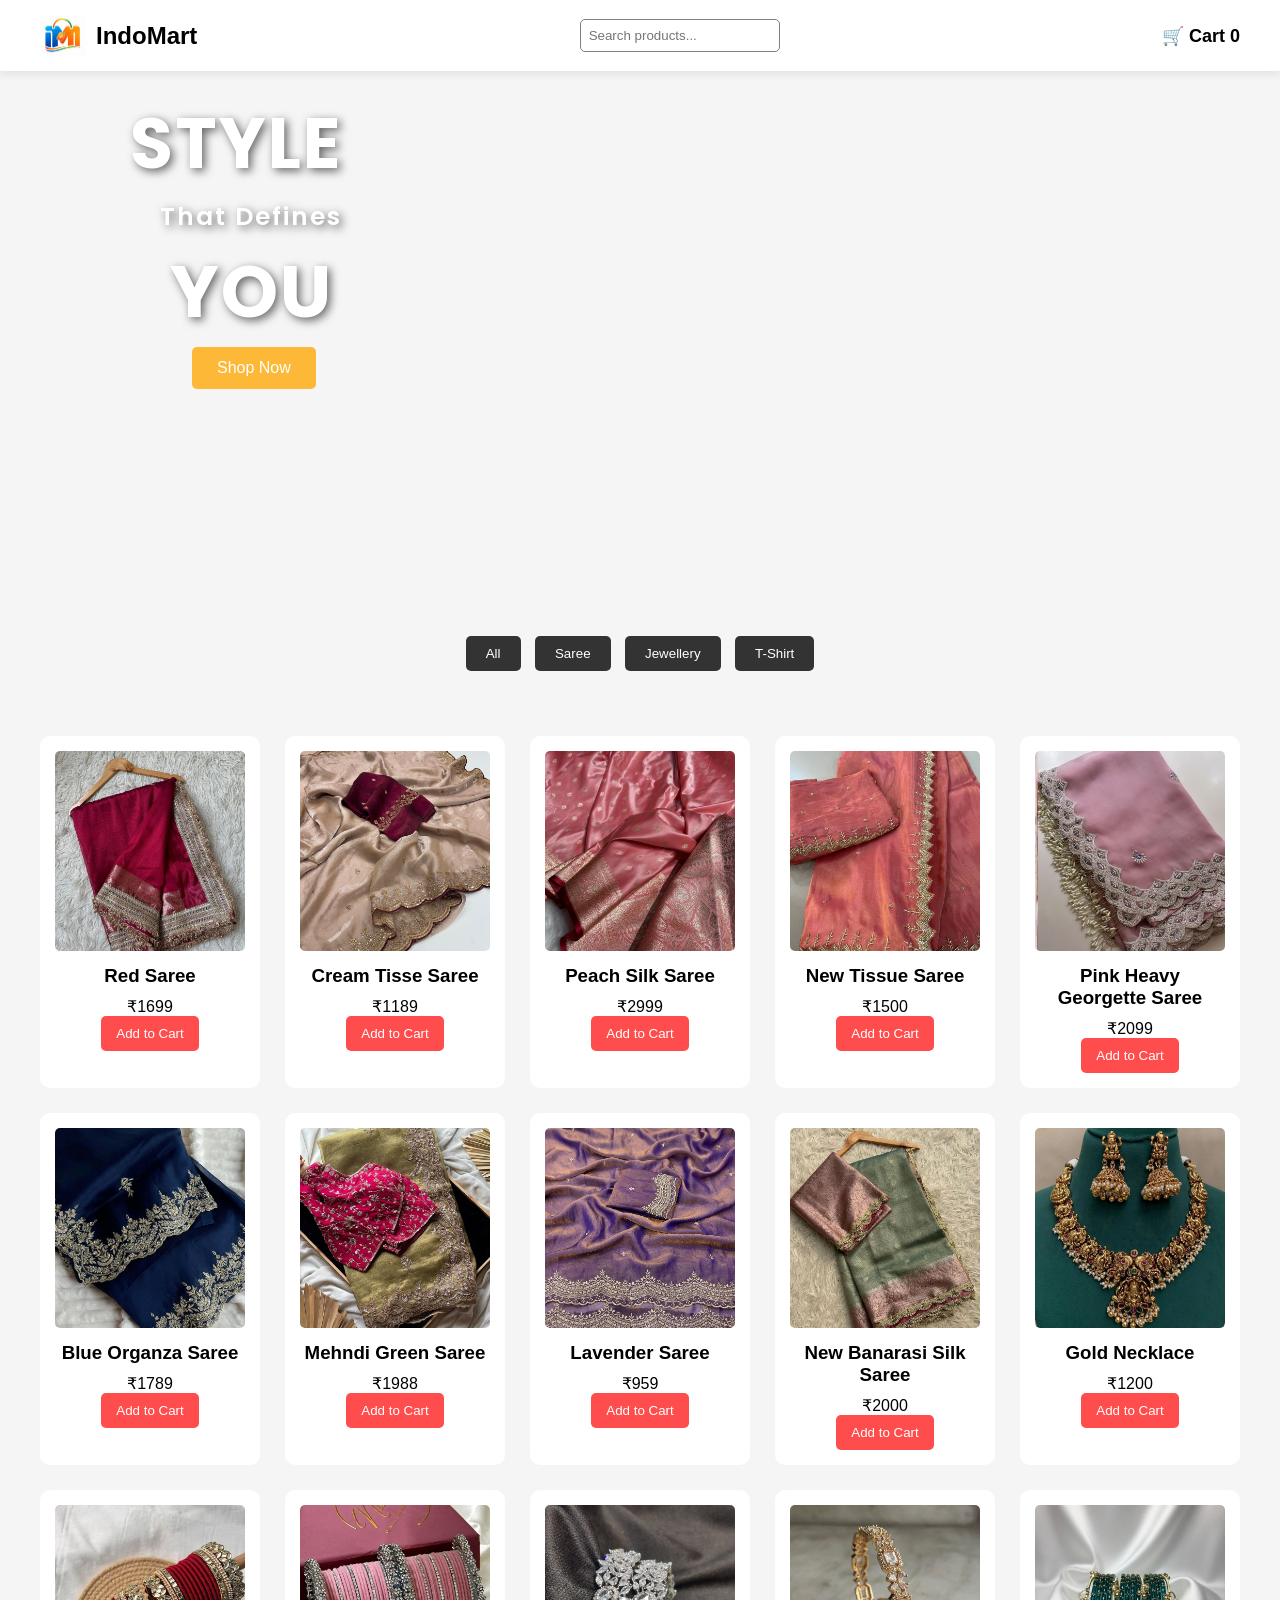
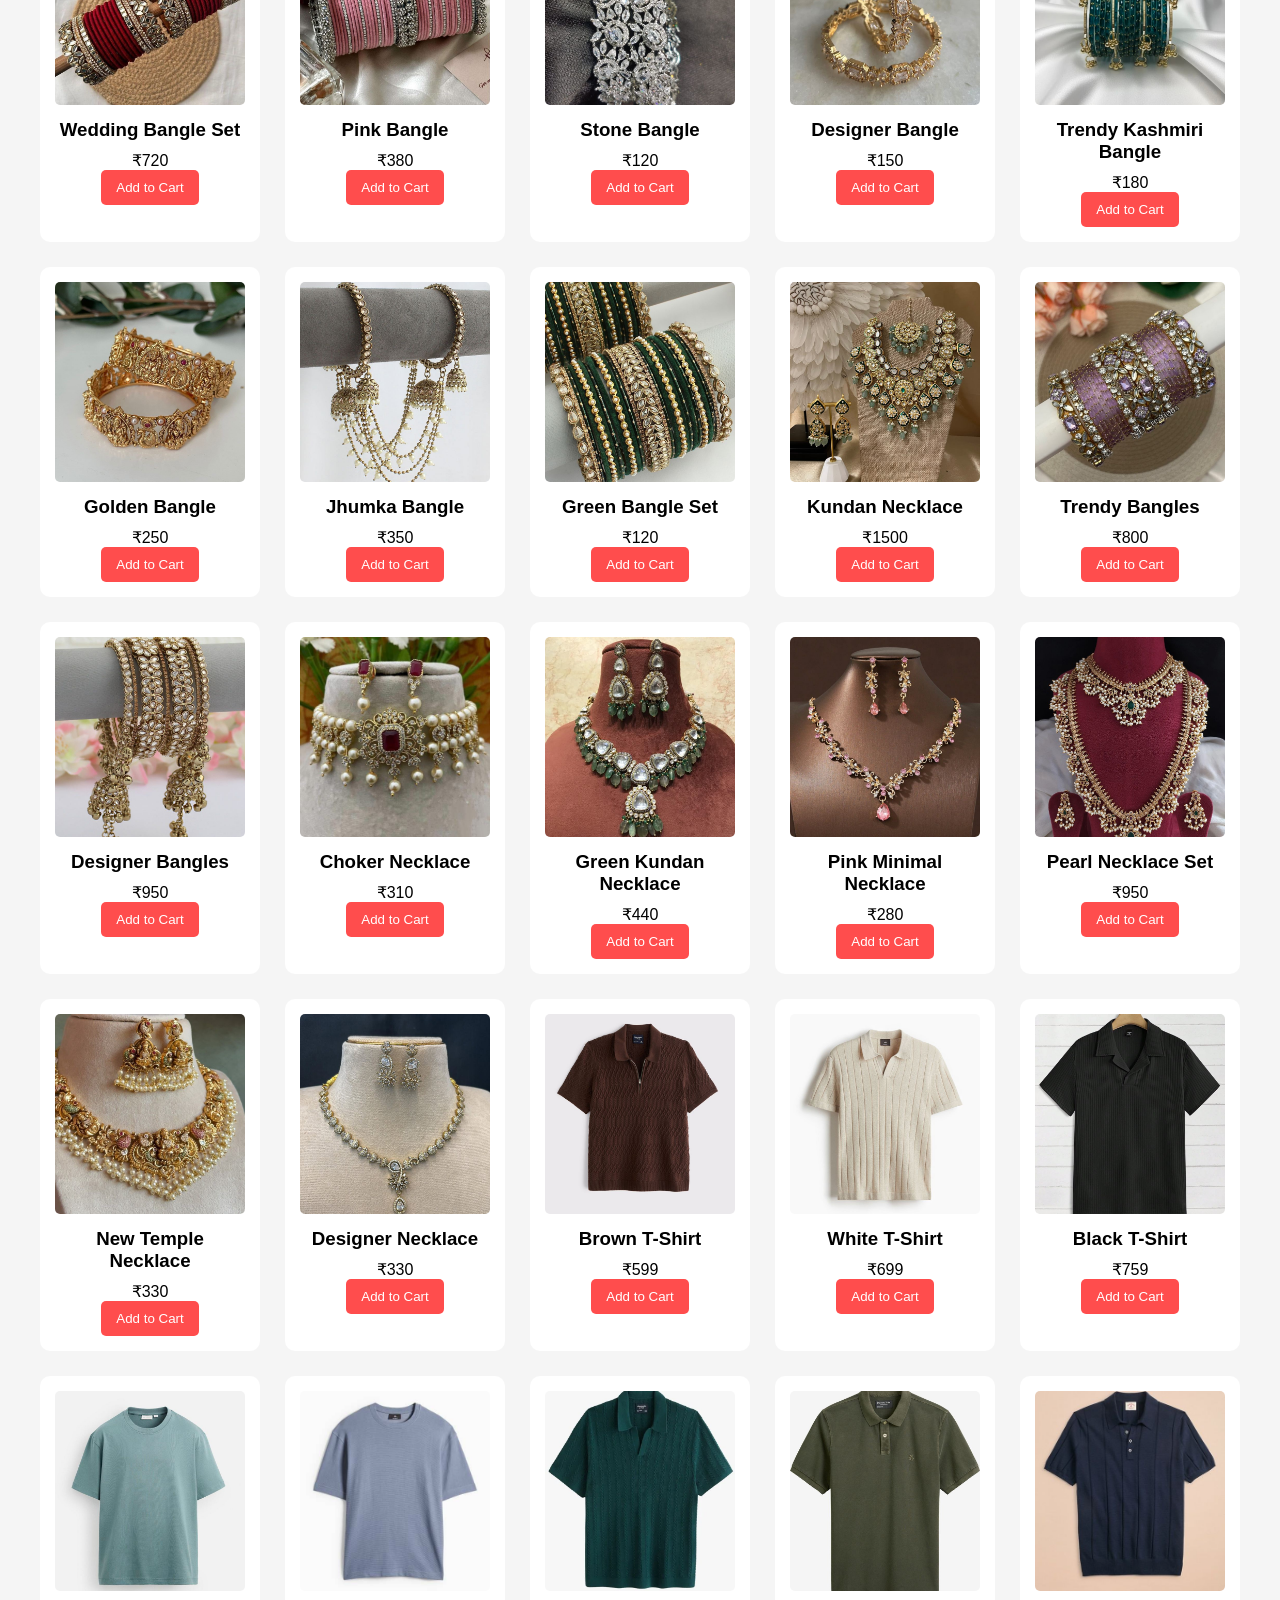
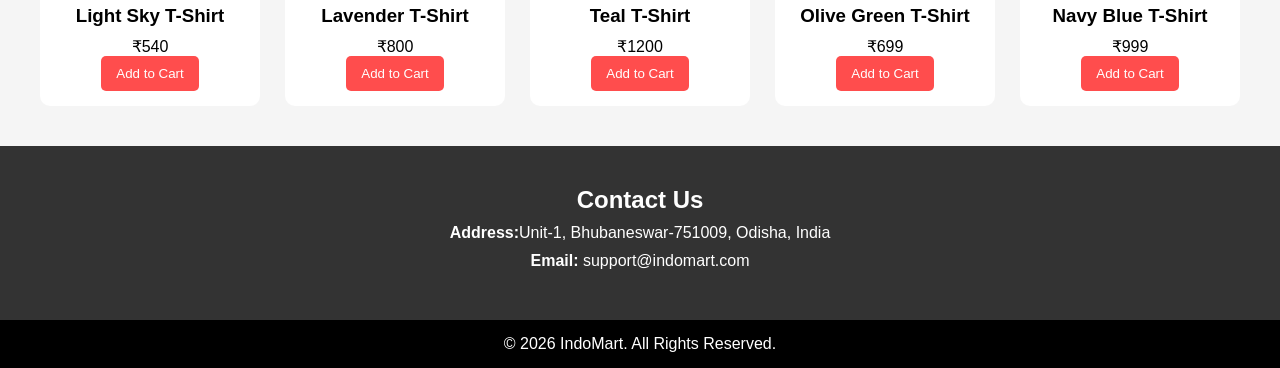
==== index.html @ 720f8a68 "Add files via upload all files are uploaded!" ====
<!DOCTYPE html>
<html lang="en">

<head>
<meta charset="UTF-8">
<meta name="viewport" content="width=device-width, initial-scale=1.0">
<link href="https://fonts.googleapis.com/css2?family=Poppins:wght@400;600;700&display=swap" rel="stylesheet">
<title>IndoMart</title>
<link rel="stylesheet" href="style.css">
</head>

<body>

<!-- NAVBAR -->

<header class="navbar">

<div class="logo">
<img src="logo.jpg.png">
<h2>IndoMart</h2>
</div>

<input type="text" id="search" placeholder="Search products...">

<div class="cart">
<a href="cart.html"></a>🛒 Cart <span id="cart-count">0</span>
</a>
</div>

</header>


<!-- HERO SECTION -->

<section class="hero">

<div class="hero-text">

<h1>STYLE</h1>
<h2>That Defines</h2>
<h3>YOU</h3>



<button onclick="scrollProducts()">Shop Now</button>

</div>

</section>


<!-- CATEGORY FILTER -->

<section class="filters">

<button onclick="filterProducts('all')">All</button>

<button onclick="filterProducts('saree')">Saree</button>

<button onclick="filterProducts('jewellery')">Jewellery</button>

<button onclick="filterProducts('tshirt')">T-Shirt</button>

</section>


<!-- PRODUCT SECTION -->

<section class="products" id="product-list"></section>


<!-- CONTACT SECTION -->

<section class="contact">

<h2>Contact Us</h2>

<p><strong>Address:</strong>Unit-1, Bhubaneswar-751009, Odisha, India</p>


<p><strong>Email:</strong> support@indomart.com</p>


</section>


<!-- FOOTER -->

<footer>

<p>© 2026 IndoMart. All Rights Reserved.</p>

</footer>

<script src="script.js"></script>

</body>
</html>
---- style.css ----
*{
margin:0;
padding:0;
box-sizing:border-box;
font-family:Arial;
}

body{
background:#f5f5f5;
}

/* NAVBAR */

.navbar{
display:flex;
justify-content:space-between;
align-items:center;
padding:15px 40px;
background:white;
box-shadow:0 2px 10px rgba(0,0,0,0.1);
}

.logo{
display:flex;
align-items:center;
gap:10px;
}

.logo img{
width: 46px;
}

#search{
padding:8px;
border-radius:5px;
border:1px solid gray;
width:200px;
}

.cart{
font-size:18px;
font-weight:bold;
}


/* HERO */

.hero{
height:60vh;
background:url("hero.jpg.jpg") center/cover no-repeat;
display:flex;
justify-content:left;
align-items:left;
text-align:left;
color:rgb(247, 244, 244);
}

.hero-text h1{
font-family:'Poppins', sans-serif;
font-size:70px;
font-weight:700;
letter-spacing:2px;
color:white;
margin-top: 20px;
margin-left: 130px;
text-shadow:3px 3px 10px rgba(0,0,0,0.6);
}
.hero-text h2{
font-family:'Poppins', sans-serif;
font-size:25px;
font-weight:550;
letter-spacing:2px;
color:white;
margin-top: 1px;
margin-left: 160px;
text-shadow:3px 3px 10px rgba(0,0,0,0.6);
}
.hero-text h3{
font-family:'Poppins', sans-serif;
font-size:73px;
font-weight:700;
letter-spacing:2px;
color:white;
margin-top: 1px;
margin-left: 170px;
text-shadow:3px 3px 10px rgba(0,0,0,0.6);
}




.hero-text button{
padding:12px 25px;
background:#fdb837;
border:none;
color:white;
margin-left: 192px;
font-size:16px;
border-radius:5px;
cursor:pointer;
transition:0.3s;
}

.hero-text button:hover{
background:#f77b16;
transform:scale(1.05);
}


/* FILTERS */

.filters{
text-align:center;
padding:20px;
}

.filters button{
padding:10px 20px;
margin:5px;
border:none;
background:#333;
color:white;
border-radius:5px;
cursor:pointer;
}

.filters button:hover{
background:#ff7a7a;
}


/* PRODUCTS */

.products{
padding:40px;
display:grid;
grid-template-columns:repeat(auto-fit,minmax(220px,1fr));
gap:25px;
}

.product{
background:white;
padding:15px;
border-radius:10px;
text-align:center;
transition:0.3s;
}

.product:hover{
transform:translateY(-8px);
box-shadow:0 10px 20px rgba(0,0,0,0.2);
}

.product img{
width:100%;
height:200px;
object-fit:cover;
border-radius:5px;
}

.product h3{
margin:10px 0;
}

.product button{
padding:10px 15px;
background:#ff4d4d;
border:none;
color:white;
border-radius:5px;
cursor:pointer;
}

.product button:hover{
background:#e60000;
}


/* CONTACT */

.contact{
background:#333;
color:white;
text-align:center;
padding:40px;
}

.contact p{
margin:10px 0;
}


/* FOOTER */

footer{
background:black;
color:white;
text-align:center;
padding:15px;
}


/* RESPONSIVE */

@media(max-width:768px){

.navbar{
flex-direction:column;
gap:10px;
}

#search{
width:100%;
}

.hero-text h1{
font-size:28px;
}

}
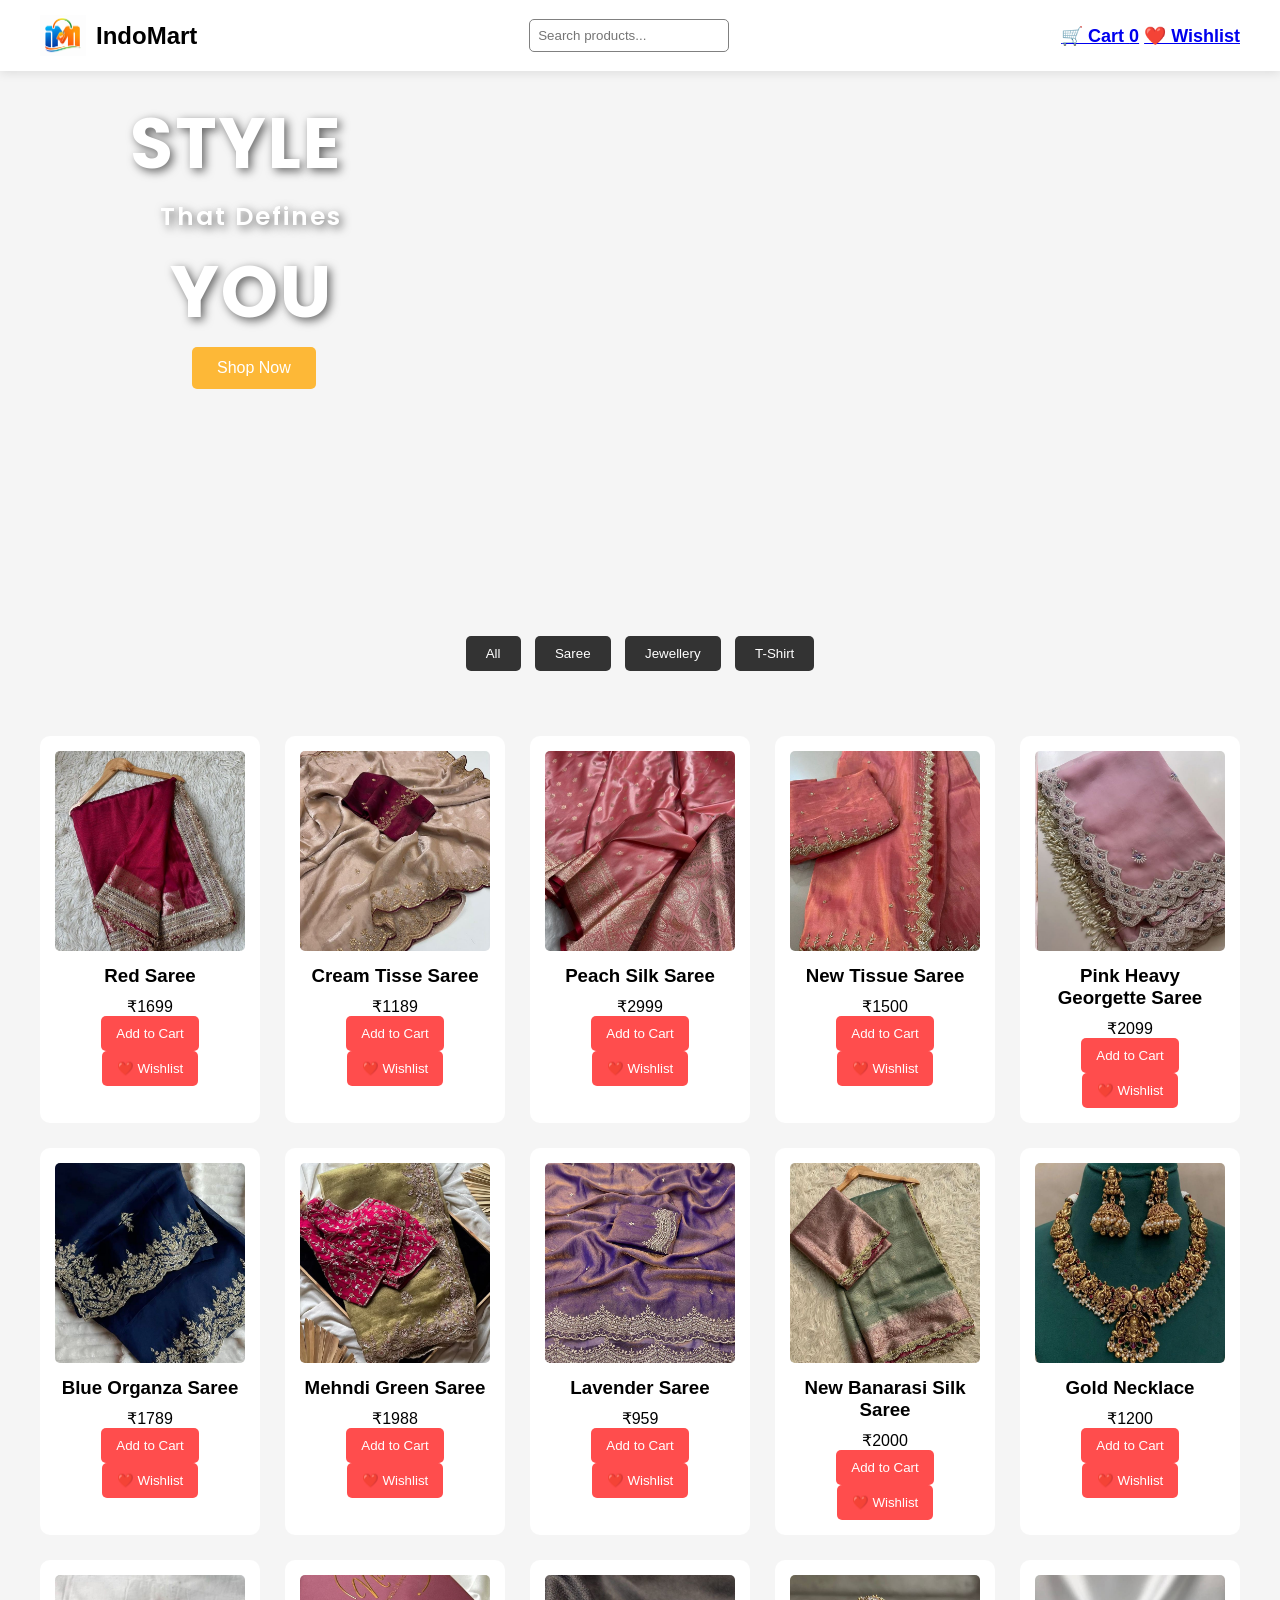
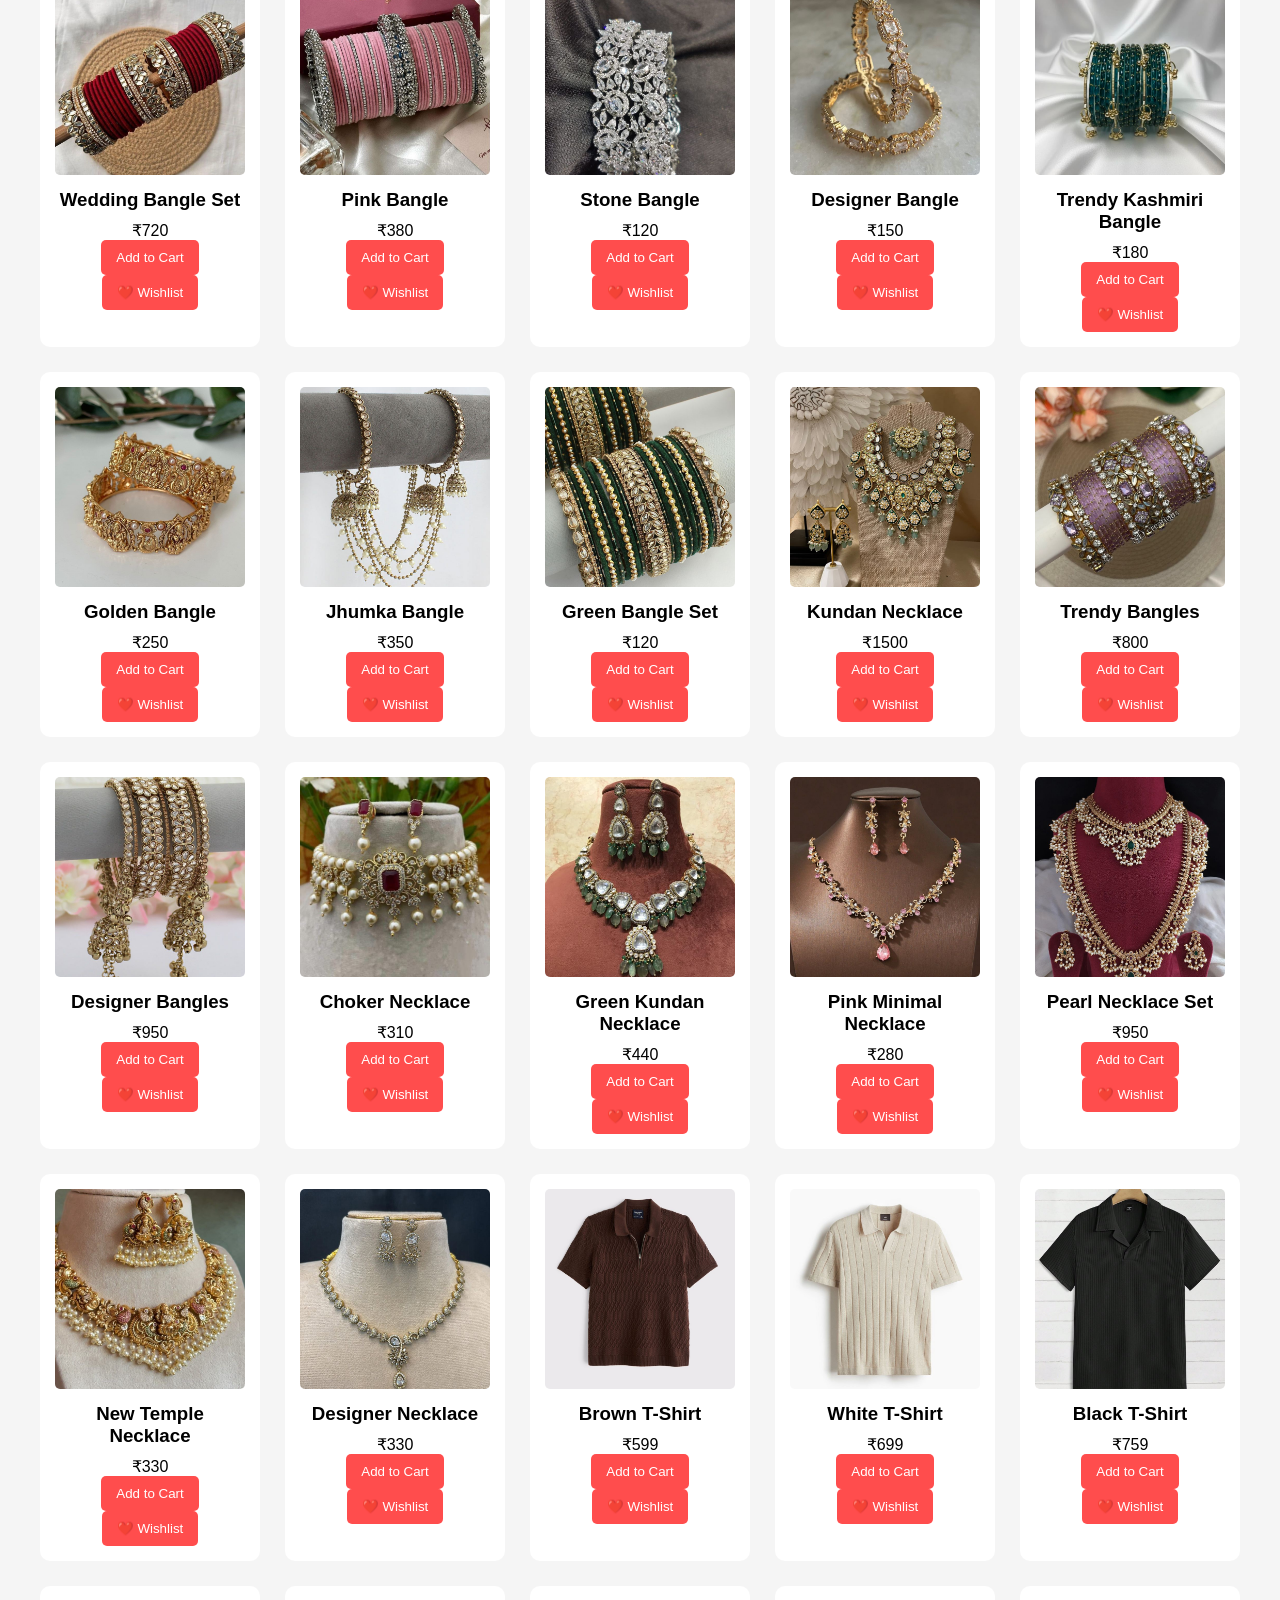
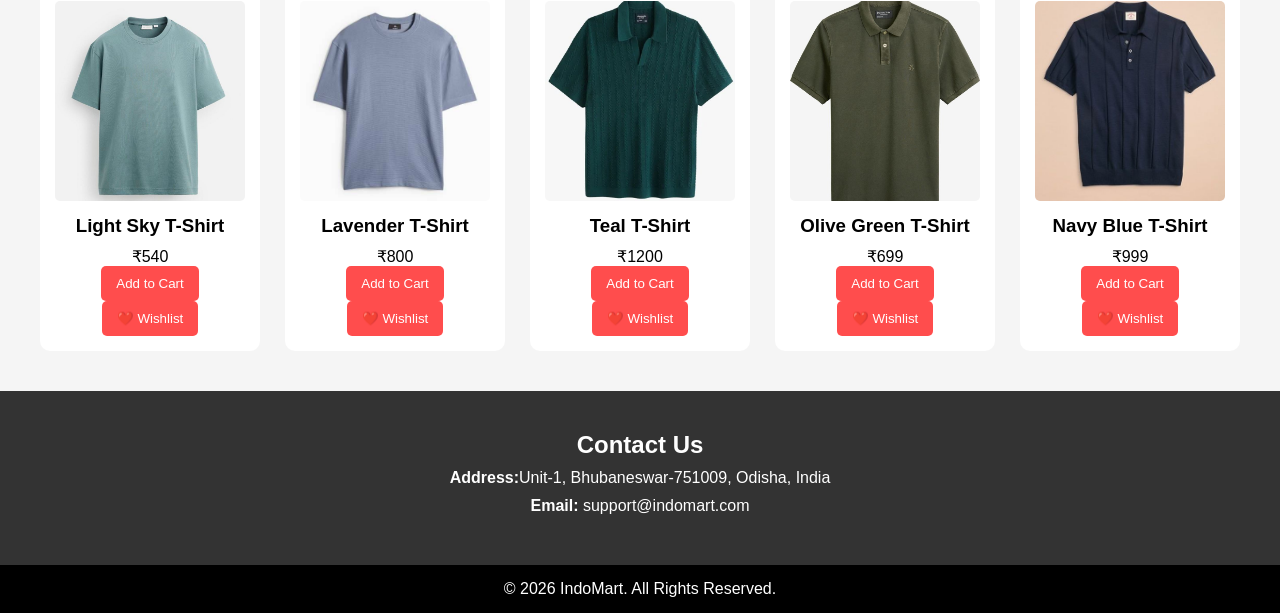
==== commit dbae7976: "Add files via upload updated website with cart and wishlist pages" ====
--- a/index.html
+++ b/index.html
@@ -23,8 +23,10 @@
 <input type="text" id="search" placeholder="Search products...">
 
 <div class="cart">
-<a href="cart.html"></a>🛒 Cart <span id="cart-count">0</span>
-</a>
+<a href="cart.html" class="cart-link">
+🛒 Cart <span id="cart-count">1</span></a>
+
+<a href="wishlist.html">❤️ Wishlist</a>
 </div>
 
 </header>
--- a/style.css
+++ b/style.css
@@ -217,4 +217,26 @@
 font-size:28px;
 }
 
+#wishlist-items{
+display:flex;
+flex-wrap:wrap;
+gap:20px;
+justify-content:center;
+}
+
+.wishlist-product{
+width:180px;
+border:1px solid #ccc;
+padding:10px;
+border-radius:8px;
+text-align:center;
+}
+
+.wishlist-product img{
+width:180px;
+height:180px;
+object-fit:cover;
+}
+
+
 }
